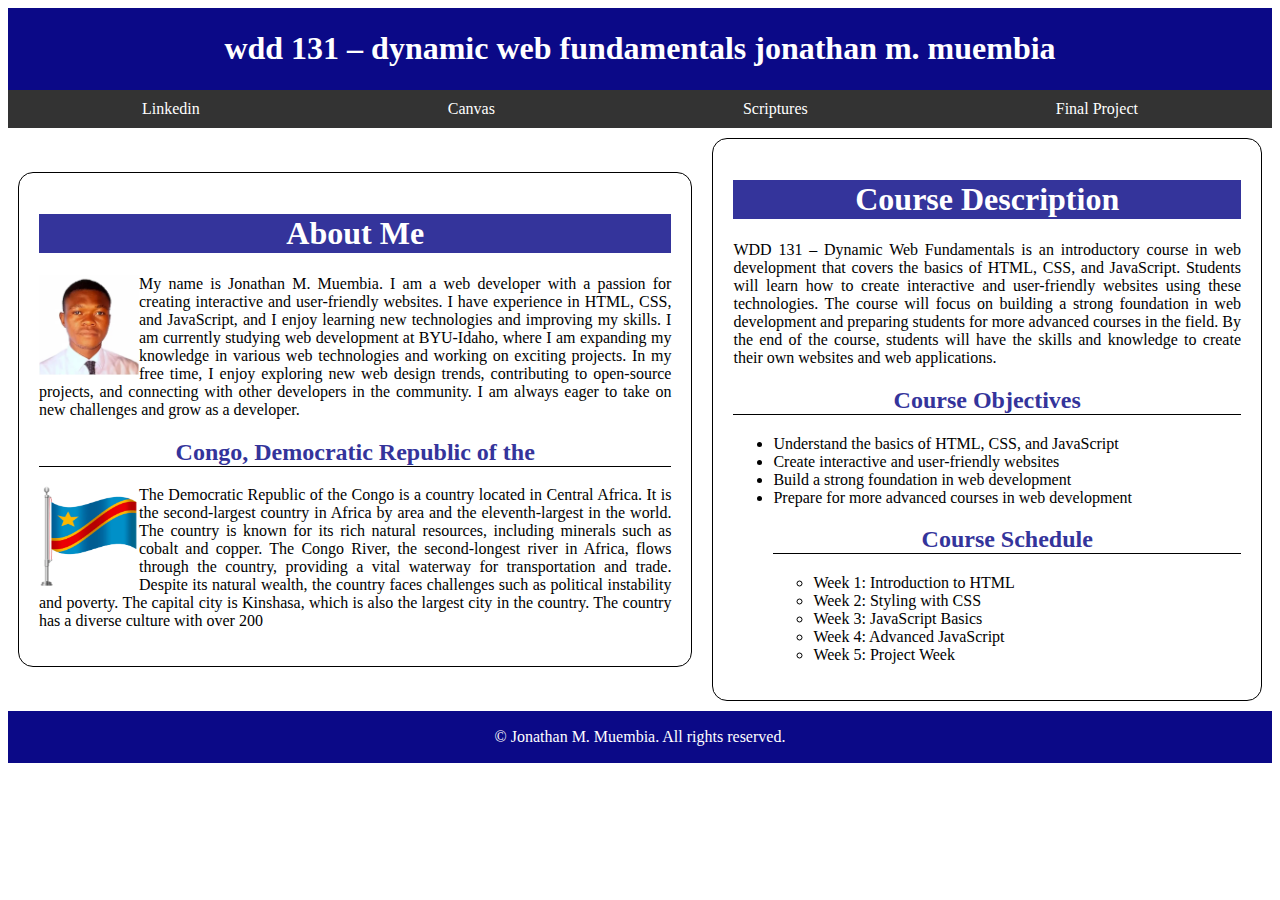
==== index.html @ fdf936e0 "commit" ====
<!DOCTYPE html>
<html lang="en-US">
<head>
    <meta charset="UTF-8">
    <meta name="viewport" content="width=device-width, initial-scale=1.0">
    <title>WDD 131 – Dynamic Web Fundamentals - Jonathan M. Muembia</title>
    <meta name="description" content="WDD 131 – Dynamic Web Fundamentals course by Jonathan M. Muembia. This course covers the basics of dynamic web development, including HTML, CSS, and JavaScript.">
    <meta name="keywords" content="WDD 131, Dynamic Web Fundamentals, HTML, CSS, JavaScript, Jonathan M. Muembia, web development, BYU Idaho">
    <meta name="author" content="Jonathan M. Muembia">
    <link rel="stylesheet" href="styles/base.css">
    <script src="getdates.js" defer></script>
</head>
<body>
    <header>
        <div>
        <h1>WDD 131 – Dynamic Web Fundamentals Jonathan M. Muembia</h1>
        </div>
        <nav>
            <a href="www.linkedin.com/in/jonathan-muembia">Linkedin</a>
            <a href="https://byupw.instructure.com/"> Canvas </a>
            <a href="https://www.churchofjesuschrist.org/study/scriptures/bofm/jacob/2.17?lang=eng">Scriptures</a>
            <a href="https:">Final Project</a>   
            
        </nav>
    </header>
    <main>
        <section class="card"> 
        <article>
            <h1>About Me</h1>
            <img src="images/profile.webp" alt="Jonathan M. Muembia" width="200" height="200">
            <p>My name is Jonathan M. Muembia. I am a web developer with a passion for creating interactive and user-friendly websites. I have experience in HTML, CSS, and JavaScript, and I enjoy learning new technologies and improving my skills. I am currently studying web development at BYU-Idaho, where I am expanding my knowledge in various web technologies and working on exciting projects. In my free time, I enjoy exploring new web design trends, contributing to open-source projects, and connecting with other developers in the community. I am always eager to take on new challenges and grow as a developer.

            </p>
            <h2>Congo, Democratic Republic of the</h2>
            
            <img src="images/flag_drc.webp"alt="flDemocratic Republic of the Congo" width="200">
            <p>The Democratic Republic of the Congo is a country located in Central Africa. It is the second-largest country in Africa by area and the eleventh-largest in the world. The country is known for its rich natural resources, including minerals such as cobalt and copper. The Congo River, the second-longest river in Africa, flows through the country, providing a vital waterway for transportation and trade. Despite its natural wealth, the country faces challenges such as political instability and poverty. The capital city is Kinshasa, which is also the largest city in the country.
            The country has a diverse culture with over 200
        </p>
        </article>
        <article>
        <h1>Course Description</h1>


        <p>WDD 131 – Dynamic Web Fundamentals is an introductory course in web development that covers the basics of HTML, CSS, and JavaScript. Students will learn how to create interactive and user-friendly websites using these technologies. The course will focus on building a strong foundation in web development and preparing students for more advanced courses in the field. By the end of the course, students will have the skills and knowledge to create their own websites and web applications.</p>
        <h2>Course Objectives</h2>
        <ul>
            <li>Understand the basics of HTML, CSS, and JavaScript</li>
            <li>Create interactive and user-friendly websites</li>
            <li>Build a strong foundation in web development</li>
            <li>Prepare for more advanced courses in web development</li>
        <h2>Course Schedule</h2>
        <ul>
            <li>Week 1: Introduction to HTML</li>
            <li>Week 2: Styling with CSS</li>
            <li>Week 3: JavaScript Basics</li>
            <li>Week 4: Advanced JavaScript</li>
            <li>Week 5: Project Week</li>
        </ul>
    </article>
    </section>
    </main>
    <footer>
        <p>&copy; <span id="currentyear"></span> Jonathan M. Muembia. All rights reserved.</p>
        <p><span id="lastModified"> </span></p>
    </footer>
</body>
</html>  <!-- end of body -->
<!-- end of html -->
---- styles/base.css ----
nav{
    background-color: #333;
    color: white;
    padding: 10px;
    display: flex;
    justify-content: space-around;
    align-items: center;
}
nav a{
    color: white;
    text-decoration: none;
}
.card h1{
    color: white;
    background-color: rgb(52, 52, 155);
    padding: 1px;
    text-align: center;

}
.card{
    display: flex;
    justify-content: space-around;
    align-items: center;
    padding: 5px;
    margin: 5px;
    gap: 20px;
}
.card img{
    width: 100px;
    height: 100px;
}
article{
    border: 1px solid black;
    padding: 20px;
    border-radius: 15px;
}
article h2{
    color: rgb(52, 52, 155);
    text-decoration: double;
    border-bottom: 1px solid black;
    text-align: center;	
}
.card img{
    float: left;
}
.card p{
    text-align: justify;

}
footer{
    background-color: #0b0987;
    color: white;
    padding: 1px;
    text-align: center;
}
div{
    background-color: #0b0987;
    color: white;
    padding: 1px;
    text-align: center;
    text-transform: lowercase;
    
}
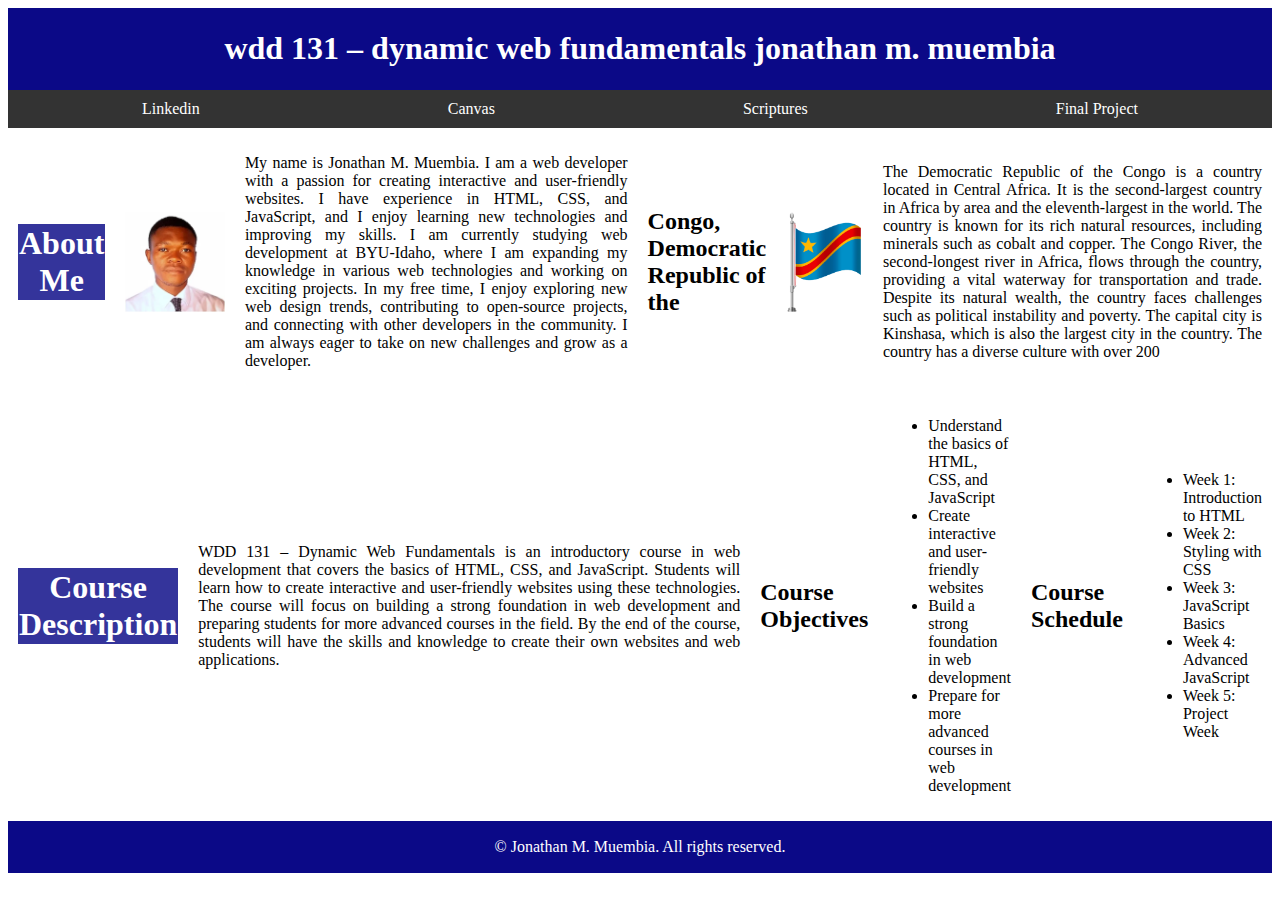
==== commit a418bd6f: "first" ====
--- a/index.html
+++ b/index.html
@@ -25,23 +25,18 @@
     </header>
     <main>
         <section class="card"> 
-        <article>
-            <h1>About Me</h1>
+            <h1> About Me</h1>
             <img src="images/profile.webp" alt="Jonathan M. Muembia" width="200" height="200">
             <p>My name is Jonathan M. Muembia. I am a web developer with a passion for creating interactive and user-friendly websites. I have experience in HTML, CSS, and JavaScript, and I enjoy learning new technologies and improving my skills. I am currently studying web development at BYU-Idaho, where I am expanding my knowledge in various web technologies and working on exciting projects. In my free time, I enjoy exploring new web design trends, contributing to open-source projects, and connecting with other developers in the community. I am always eager to take on new challenges and grow as a developer.
-
             </p>
             <h2>Congo, Democratic Republic of the</h2>
-            
-            <img src="images/flag_drc.webp"alt="flDemocratic Republic of the Congo" width="200">
+            <img src="images/flag_drc.webp" alt="flDemocratic Republic of the Congo" width="200">
             <p>The Democratic Republic of the Congo is a country located in Central Africa. It is the second-largest country in Africa by area and the eleventh-largest in the world. The country is known for its rich natural resources, including minerals such as cobalt and copper. The Congo River, the second-longest river in Africa, flows through the country, providing a vital waterway for transportation and trade. Despite its natural wealth, the country faces challenges such as political instability and poverty. The capital city is Kinshasa, which is also the largest city in the country.
             The country has a diverse culture with over 200
         </p>
-        </article>
-        <article>
+    </section>
+    <section class="card">
         <h1>Course Description</h1>
-
-
         <p>WDD 131 – Dynamic Web Fundamentals is an introductory course in web development that covers the basics of HTML, CSS, and JavaScript. Students will learn how to create interactive and user-friendly websites using these technologies. The course will focus on building a strong foundation in web development and preparing students for more advanced courses in the field. By the end of the course, students will have the skills and knowledge to create their own websites and web applications.</p>
         <h2>Course Objectives</h2>
         <ul>
@@ -49,6 +44,7 @@
             <li>Create interactive and user-friendly websites</li>
             <li>Build a strong foundation in web development</li>
             <li>Prepare for more advanced courses in web development</li>
+        </ul>
         <h2>Course Schedule</h2>
         <ul>
             <li>Week 1: Introduction to HTML</li>
@@ -57,7 +53,6 @@
             <li>Week 4: Advanced JavaScript</li>
             <li>Week 5: Project Week</li>
         </ul>
-    </article>
     </section>
     </main>
     <footer>
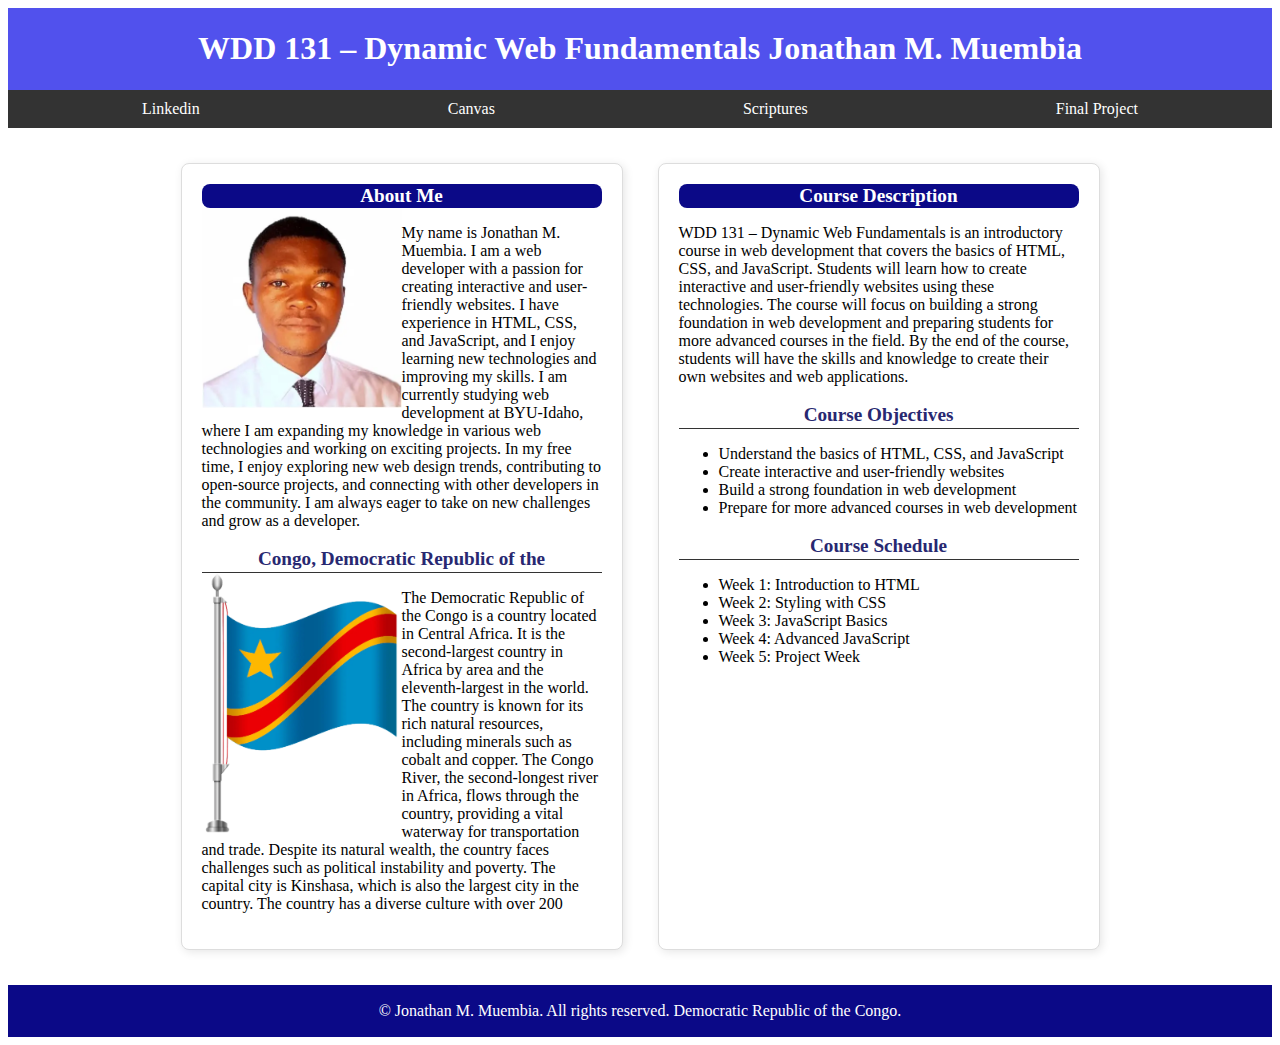
==== commit 492e13c9: "change" ====
--- a/index.html
+++ b/index.html
@@ -9,6 +9,7 @@
     <meta name="author" content="Jonathan M. Muembia">
     <link rel="stylesheet" href="styles/base.css">
     <script src="getdates.js" defer></script>
+
 </head>
 <body>
     <header>
@@ -19,33 +20,33 @@
             <a href="www.linkedin.com/in/jonathan-muembia">Linkedin</a>
             <a href="https://byupw.instructure.com/"> Canvas </a>
             <a href="https://www.churchofjesuschrist.org/study/scriptures/bofm/jacob/2.17?lang=eng">Scriptures</a>
-            <a href="https:">Final Project</a>   
+            <a href="">Final Project</a>   
             
         </nav>
     </header>
     <main>
         <section class="card"> 
-            <h1> About Me</h1>
+            <h2> About Me </h2>
             <img src="images/profile.webp" alt="Jonathan M. Muembia" width="200" height="200">
             <p>My name is Jonathan M. Muembia. I am a web developer with a passion for creating interactive and user-friendly websites. I have experience in HTML, CSS, and JavaScript, and I enjoy learning new technologies and improving my skills. I am currently studying web development at BYU-Idaho, where I am expanding my knowledge in various web technologies and working on exciting projects. In my free time, I enjoy exploring new web design trends, contributing to open-source projects, and connecting with other developers in the community. I am always eager to take on new challenges and grow as a developer.
             </p>
-            <h2>Congo, Democratic Republic of the</h2>
+            <h3>Congo, Democratic Republic of the</h3>
             <img src="images/flag_drc.webp" alt="flDemocratic Republic of the Congo" width="200">
             <p>The Democratic Republic of the Congo is a country located in Central Africa. It is the second-largest country in Africa by area and the eleventh-largest in the world. The country is known for its rich natural resources, including minerals such as cobalt and copper. The Congo River, the second-longest river in Africa, flows through the country, providing a vital waterway for transportation and trade. Despite its natural wealth, the country faces challenges such as political instability and poverty. The capital city is Kinshasa, which is also the largest city in the country.
             The country has a diverse culture with over 200
         </p>
     </section>
     <section class="card">
-        <h1>Course Description</h1>
+        <h2>Course Description</h2>
         <p>WDD 131 – Dynamic Web Fundamentals is an introductory course in web development that covers the basics of HTML, CSS, and JavaScript. Students will learn how to create interactive and user-friendly websites using these technologies. The course will focus on building a strong foundation in web development and preparing students for more advanced courses in the field. By the end of the course, students will have the skills and knowledge to create their own websites and web applications.</p>
-        <h2>Course Objectives</h2>
+        <h3>Course Objectives</h3>
         <ul>
             <li>Understand the basics of HTML, CSS, and JavaScript</li>
             <li>Create interactive and user-friendly websites</li>
             <li>Build a strong foundation in web development</li>
             <li>Prepare for more advanced courses in web development</li>
         </ul>
-        <h2>Course Schedule</h2>
+        <h3>Course Schedule</h3>
         <ul>
             <li>Week 1: Introduction to HTML</li>
             <li>Week 2: Styling with CSS</li>
@@ -56,9 +57,8 @@
     </section>
     </main>
     <footer>
-        <p>&copy; <span id="currentyear"></span> Jonathan M. Muembia. All rights reserved.</p>
+        <p>&copy;<span id="currentyear"></span> Jonathan M. Muembia. All rights reserved. Democratic Republic of the Congo.</p>
         <p><span id="lastModified"> </span></p>
     </footer>
 </body>
-</html>  <!-- end of body -->
-<!-- end of html -->+</html>--- a/styles/base.css
+++ b/styles/base.css
@@ -10,54 +10,55 @@
     color: white;
     text-decoration: none;
 }
-.card h1{
+.card {
+    border: 1px solid #ddd;
+    border-radius: 8px;
+    padding: 20px;
+    margin: 15px;
+    max-width: 400px;
+    background-color: #fff;
+    box-shadow: 2px 2px 10px rgba(0, 0, 0, 0.1);
+  }
+  
+  .card img {
+    float: left;
+  }
+.card h2{
+    font-size: 1.2em;
+    margin: 0;
+    text-align: center;
+    color: rgb(40, 40, 113);
+    background-color: #0b0987;
     color: white;
-    background-color: rgb(52, 52, 155);
     padding: 1px;
+    border-radius: 8px;
+}
+.card h3,h4{
+    font-size: 1.2em;
+    margin: 0;
     text-align: center;
+    color: rgb(40, 40, 113);
+    border-bottom: #333 1px solid;
+    padding: 2px;
+}
+main{
+    display: flex;
+    align-items: space-around;
+    justify-content: center;
+    gap: 5px;
+    padding: 20px;
+} 
 
-}
-.card{
-    display: flex;
-    justify-content: space-around;
-    align-items: center;
-    padding: 5px;
-    margin: 5px;
-    gap: 20px;
-}
-.card img{
-    width: 100px;
-    height: 100px;
-}
-article{
-    border: 1px solid black;
-    padding: 20px;
-    border-radius: 15px;
-}
-article h2{
-    color: rgb(52, 52, 155);
-    text-decoration: double;
-    border-bottom: 1px solid black;
-    text-align: center;	
-}
-.card img{
-    float: left;
-}
-.card p{
-    text-align: justify;
-
-}
 footer{
     background-color: #0b0987;
     color: white;
     padding: 1px;
     text-align: center;
 }
+
 div{
-    background-color: #0b0987;
     color: white;
+    background-color: rgb(81, 81, 237);
     padding: 1px;
     text-align: center;
-    text-transform: lowercase;
-    
 }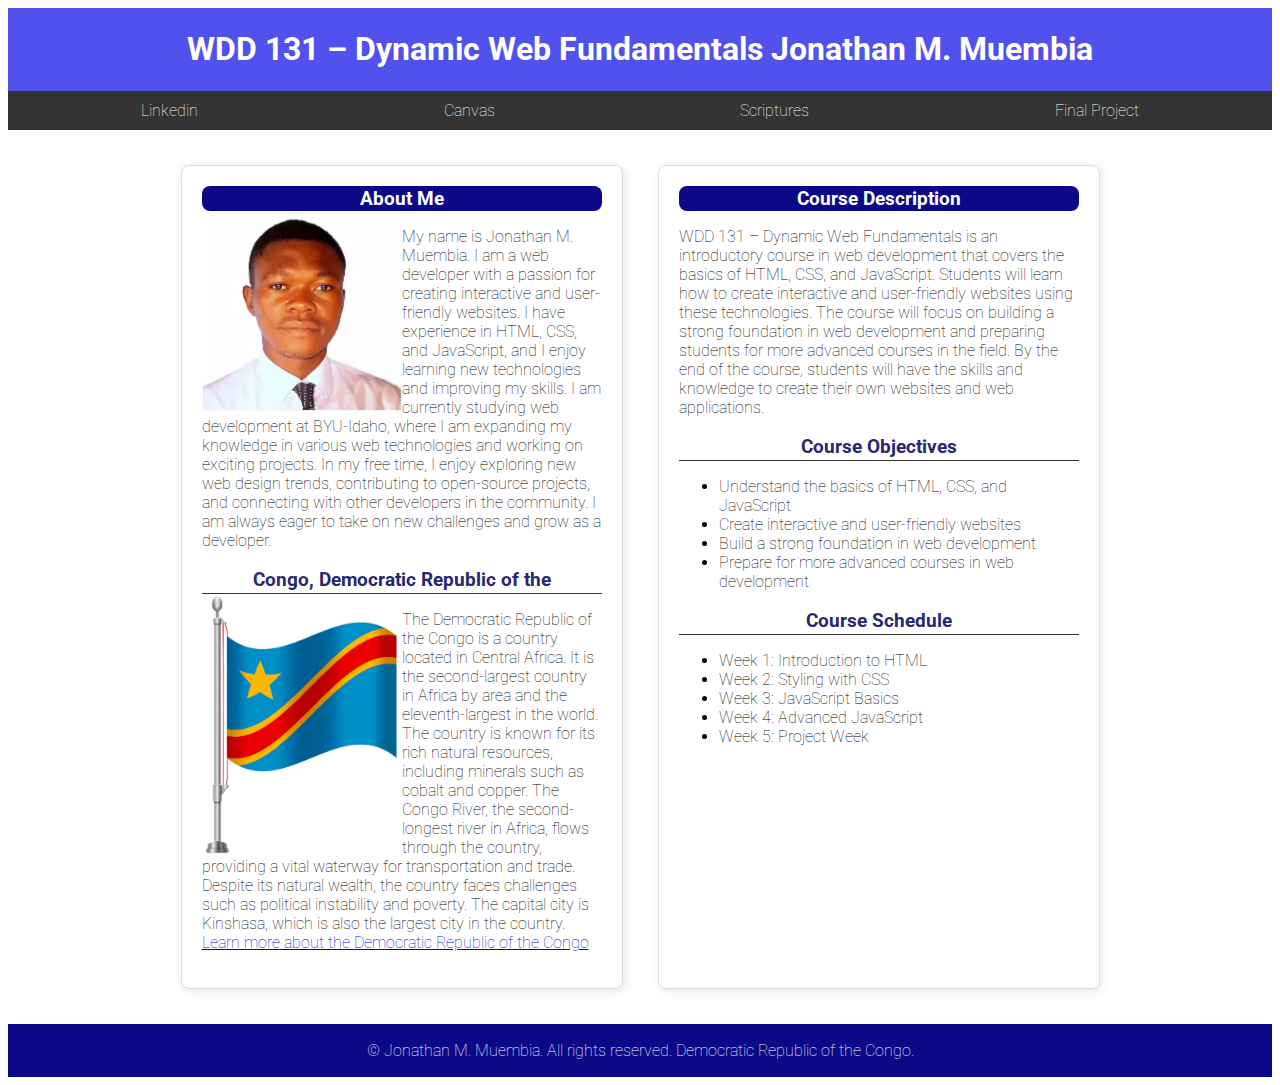
==== commit 110b2ced: "commit" ====
--- a/index.html
+++ b/index.html
@@ -8,7 +8,10 @@
     <meta name="keywords" content="WDD 131, Dynamic Web Fundamentals, HTML, CSS, JavaScript, Jonathan M. Muembia, web development, BYU Idaho">
     <meta name="author" content="Jonathan M. Muembia">
     <link rel="stylesheet" href="styles/base.css">
-    <script src="getdates.js" defer></script>
+    <link rel="preconnect" href="https://fonts.googleapis.com">
+    <link rel="preconnect" href="https://fonts.gstatic.com" crossorigin>
+    <link href="https://fonts.googleapis.com/css2?family=Roboto:ital,wght@0,100..900;1,100..900&display=swap" rel="stylesheet">
+    <script src="scripts/getdates.js"></script>
 
 </head>
 <body>
@@ -29,11 +32,12 @@
             <h2> About Me </h2>
             <img src="images/profile.webp" alt="Jonathan M. Muembia" width="200" height="200">
             <p>My name is Jonathan M. Muembia. I am a web developer with a passion for creating interactive and user-friendly websites. I have experience in HTML, CSS, and JavaScript, and I enjoy learning new technologies and improving my skills. I am currently studying web development at BYU-Idaho, where I am expanding my knowledge in various web technologies and working on exciting projects. In my free time, I enjoy exploring new web design trends, contributing to open-source projects, and connecting with other developers in the community. I am always eager to take on new challenges and grow as a developer.
+           <a href=""></a>
             </p>
             <h3>Congo, Democratic Republic of the</h3>
             <img src="images/flag_drc.webp" alt="flDemocratic Republic of the Congo" width="200">
             <p>The Democratic Republic of the Congo is a country located in Central Africa. It is the second-largest country in Africa by area and the eleventh-largest in the world. The country is known for its rich natural resources, including minerals such as cobalt and copper. The Congo River, the second-longest river in Africa, flows through the country, providing a vital waterway for transportation and trade. Despite its natural wealth, the country faces challenges such as political instability and poverty. The capital city is Kinshasa, which is also the largest city in the country.
-            The country has a diverse culture with over 200
+            <a href="wikipdia.org/wiki/Democratic_Republic_of_the_Congo">Learn more about the Democratic Republic of the Congo</a>
         </p>
     </section>
     <section class="card">
@@ -58,7 +62,8 @@
     </main>
     <footer>
         <p>&copy;<span id="currentyear"></span> Jonathan M. Muembia. All rights reserved. Democratic Republic of the Congo.</p>
-        <p><span id="lastModified"> </span></p>
+        <p id="lastModified"></p>
+        
     </footer>
 </body>
 </html>--- a/styles/base.css
+++ b/styles/base.css
@@ -61,4 +61,8 @@
     background-color: rgb(81, 81, 237);
     padding: 1px;
     text-align: center;
+}
+body{
+    font-family: "Roboto", sans-serif;
+    font-weight: 100;
 }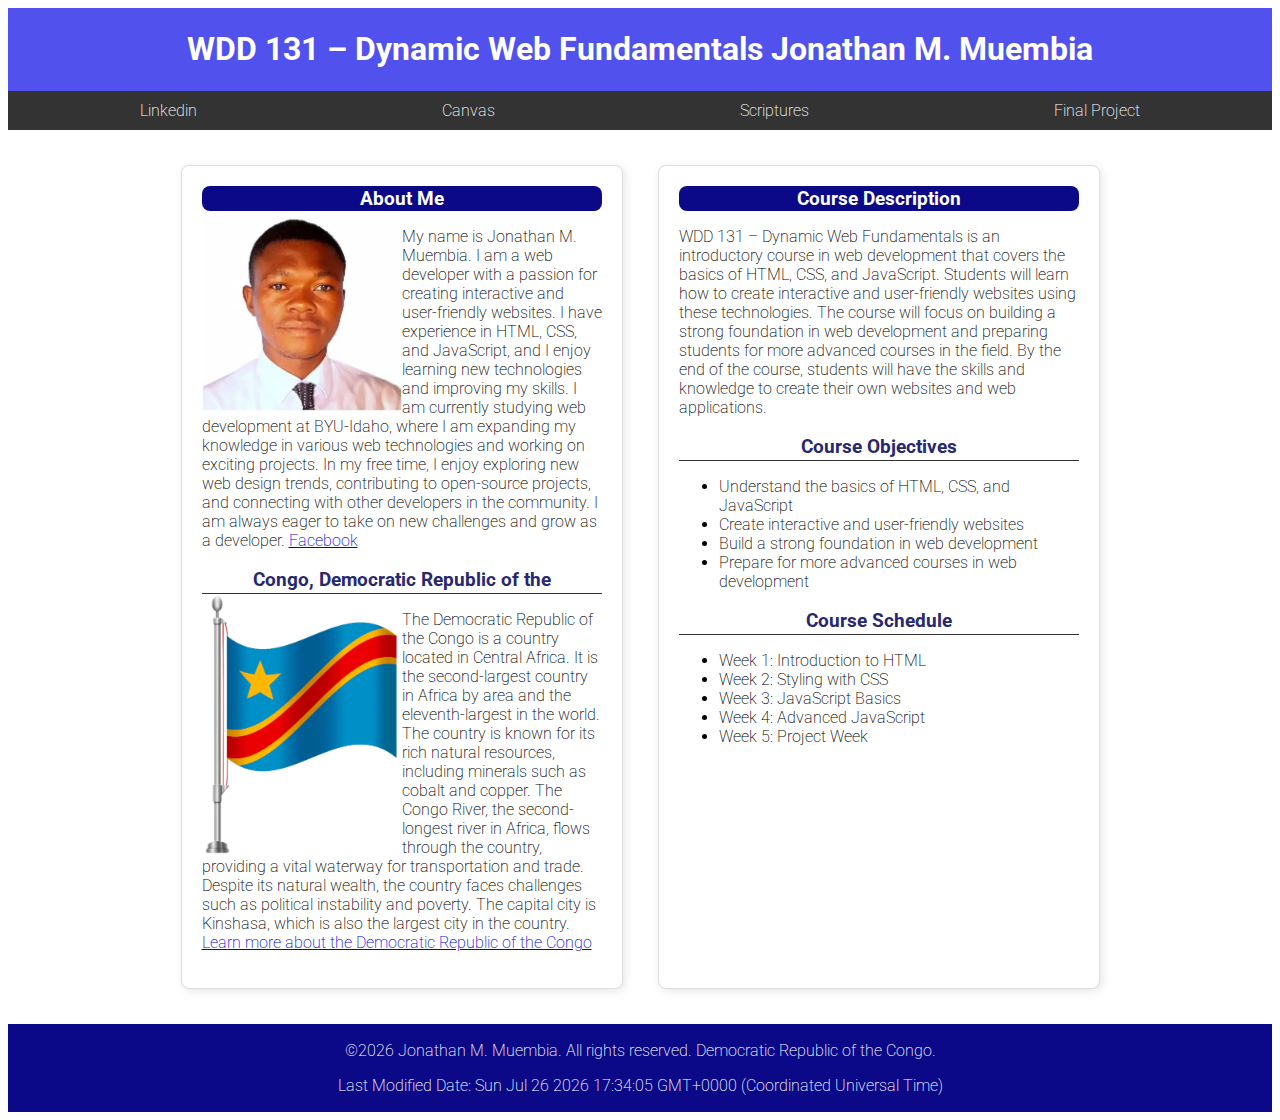
==== commit 9281a544: "commit" ====
--- a/index.html
+++ b/index.html
@@ -11,7 +11,8 @@
     <link rel="preconnect" href="https://fonts.googleapis.com">
     <link rel="preconnect" href="https://fonts.gstatic.com" crossorigin>
     <link href="https://fonts.googleapis.com/css2?family=Roboto:ital,wght@0,100..900;1,100..900&display=swap" rel="stylesheet">
-    <script src="scripts/getdates.js"></script>
+    <script src="scripts/getdates.js" defer ></script>
+    
 
 </head>
 <body>
@@ -32,7 +33,7 @@
             <h2> About Me </h2>
             <img src="images/profile.webp" alt="Jonathan M. Muembia" width="200" height="200">
             <p>My name is Jonathan M. Muembia. I am a web developer with a passion for creating interactive and user-friendly websites. I have experience in HTML, CSS, and JavaScript, and I enjoy learning new technologies and improving my skills. I am currently studying web development at BYU-Idaho, where I am expanding my knowledge in various web technologies and working on exciting projects. In my free time, I enjoy exploring new web design trends, contributing to open-source projects, and connecting with other developers in the community. I am always eager to take on new challenges and grow as a developer.
-           <a href=""></a>
+             <a href="https://www.facebook.com/jonathan.muembia">Facebook</a>
             </p>
             <h3>Congo, Democratic Republic of the</h3>
             <img src="images/flag_drc.webp" alt="flDemocratic Republic of the Congo" width="200">
@@ -52,11 +53,11 @@
         </ul>
         <h3>Course Schedule</h3>
         <ul>
-            <li>Week 1: Introduction to HTML</li>
-            <li>Week 2: Styling with CSS</li>
-            <li>Week 3: JavaScript Basics</li>
-            <li>Week 4: Advanced JavaScript</li>
-            <li>Week 5: Project Week</li>
+            <li><a href="week1.html">Week 1: Introduction to HTML</a></li>
+            <li><a href="week2.html">Week 2: Styling with CSS</a></li>
+            <li><a href="week3.html">Week 3: JavaScript Basics</a></li>
+            <li><a href="week4.html">Week 4: Advanced JavaScript</a></li>
+            <li><a href="week5.html">Week 5: Project Week</a></li>
         </ul>
     </section>
     </main>
--- a/styles/base.css
+++ b/styles/base.css
@@ -43,7 +43,6 @@
 }
 main{
     display: flex;
-    align-items: space-around;
     justify-content: center;
     gap: 5px;
     padding: 20px;
@@ -64,5 +63,9 @@
 }
 body{
     font-family: "Roboto", sans-serif;
-    font-weight: 100;
+    font-weight:   200;
+}
+li a{
+    color: black;
+    text-decoration: none;
 }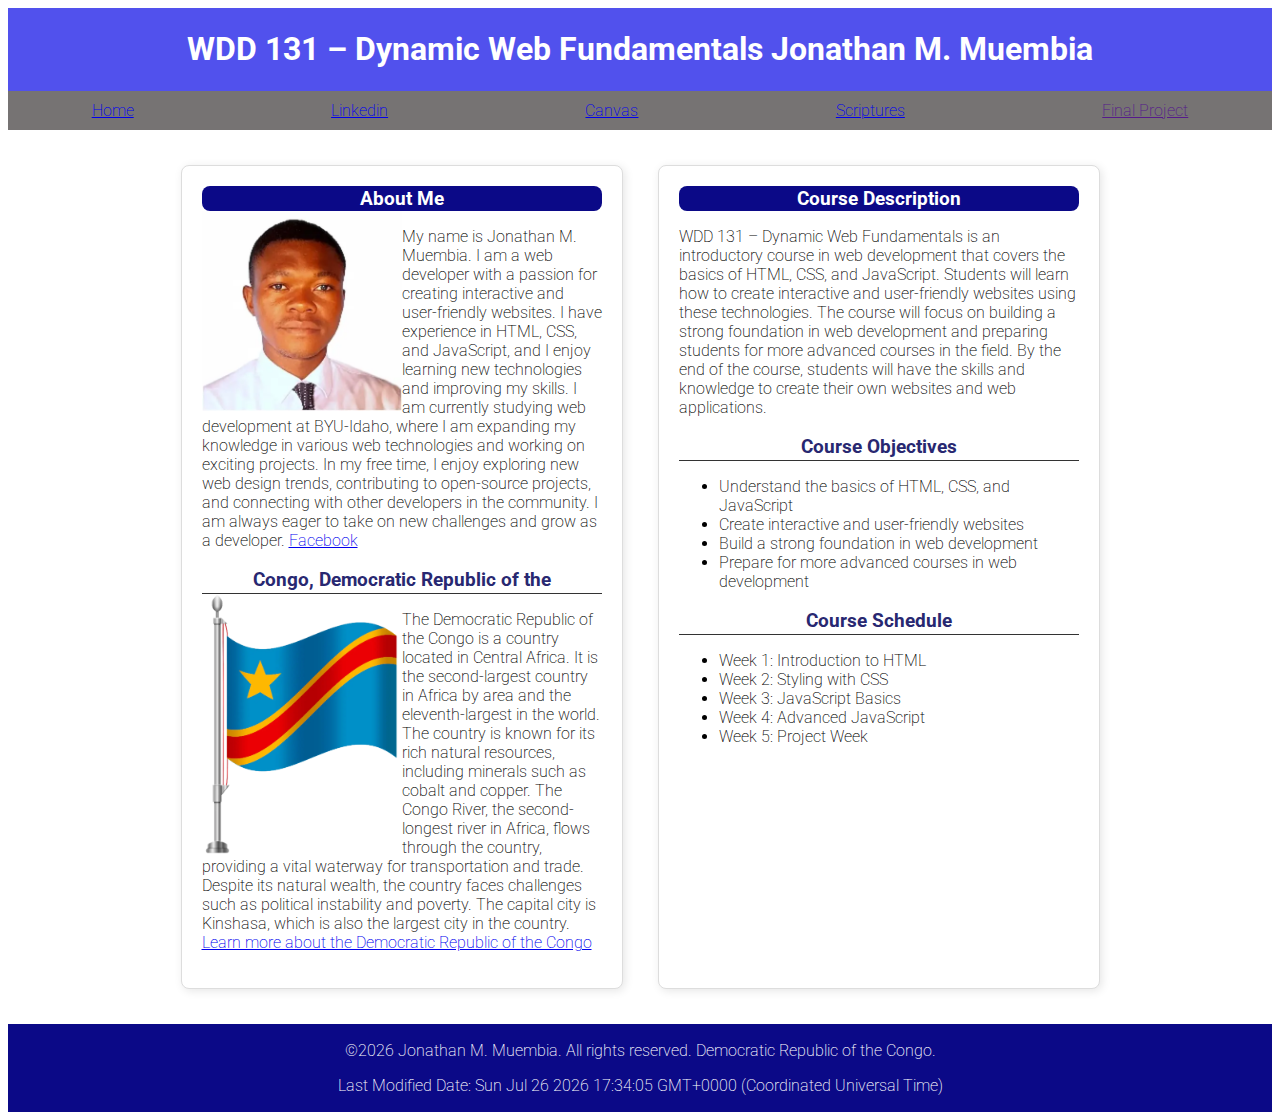
==== commit aecfa6e6: "commit" ====
--- a/index.html
+++ b/index.html
@@ -20,7 +20,8 @@
         <div>
         <h1>WDD 131 – Dynamic Web Fundamentals Jonathan M. Muembia</h1>
         </div>
-        <nav>
+        <nav class="hover">
+            <a href="index.html">Home</a>
             <a href="www.linkedin.com/in/jonathan-muembia">Linkedin</a>
             <a href="https://byupw.instructure.com/"> Canvas </a>
             <a href="https://www.churchofjesuschrist.org/study/scriptures/bofm/jacob/2.17?lang=eng">Scriptures</a>
--- a/styles/base.css
+++ b/styles/base.css
@@ -1,14 +1,13 @@
-nav{
-    background-color: #333;
-    color: white;
+.hover {
+    background-color: #767373;
     padding: 10px;
     display: flex;
     justify-content: space-around;
     align-items: center;
+    gap: 50px;
 }
-nav a{
+ a:hover{
     color: white;
-    text-decoration: none;
 }
 .card {
     border: 1px solid #ddd;
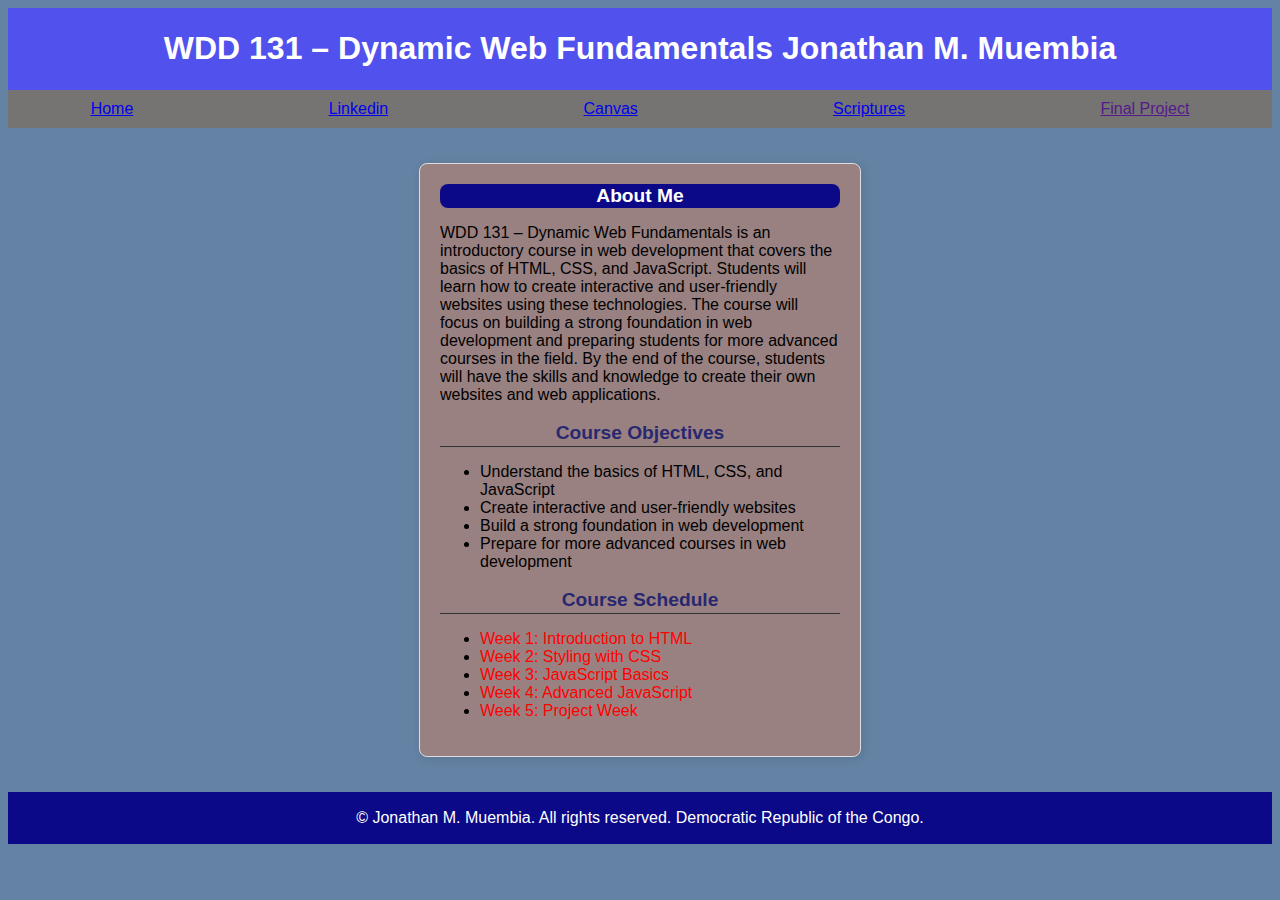
==== commit fce69218: "commit first" ====
--- a/index.html
+++ b/index.html
@@ -10,15 +10,11 @@
     <link rel="stylesheet" href="styles/base.css">
     <link rel="preconnect" href="https://fonts.googleapis.com">
     <link rel="preconnect" href="https://fonts.gstatic.com" crossorigin>
-    <link href="https://fonts.googleapis.com/css2?family=Roboto:ital,wght@0,100..900;1,100..900&display=swap" rel="stylesheet">
-    <script src="scripts/getdates.js" defer ></script>
-    
-
 </head>
 <body>
     <header>
         <div>
-        <h1>WDD 131 – Dynamic Web Fundamentals Jonathan M. Muembia</h1>
+            <h1>WDD 131 – Dynamic Web Fundamentals Jonathan M. Muembia</h1>
         </div>
         <nav class="hover">
             <a href="index.html">Home</a>
@@ -26,46 +22,32 @@
             <a href="https://byupw.instructure.com/"> Canvas </a>
             <a href="https://www.churchofjesuschrist.org/study/scriptures/bofm/jacob/2.17?lang=eng">Scriptures</a>
             <a href="">Final Project</a>   
-            
         </nav>
     </header>
     <main>
         <section class="card"> 
             <h2> About Me </h2>
-            <img src="images/profile.webp" alt="Jonathan M. Muembia" width="200" height="200">
-            <p>My name is Jonathan M. Muembia. I am a web developer with a passion for creating interactive and user-friendly websites. I have experience in HTML, CSS, and JavaScript, and I enjoy learning new technologies and improving my skills. I am currently studying web development at BYU-Idaho, where I am expanding my knowledge in various web technologies and working on exciting projects. In my free time, I enjoy exploring new web design trends, contributing to open-source projects, and connecting with other developers in the community. I am always eager to take on new challenges and grow as a developer.
-             <a href="https://www.facebook.com/jonathan.muembia">Facebook</a>
-            </p>
-            <h3>Congo, Democratic Republic of the</h3>
-            <img src="images/flag_drc.webp" alt="flDemocratic Republic of the Congo" width="200">
-            <p>The Democratic Republic of the Congo is a country located in Central Africa. It is the second-largest country in Africa by area and the eleventh-largest in the world. The country is known for its rich natural resources, including minerals such as cobalt and copper. The Congo River, the second-longest river in Africa, flows through the country, providing a vital waterway for transportation and trade. Despite its natural wealth, the country faces challenges such as political instability and poverty. The capital city is Kinshasa, which is also the largest city in the country.
-            <a href="wikipdia.org/wiki/Democratic_Republic_of_the_Congo">Learn more about the Democratic Republic of the Congo</a>
-        </p>
-    </section>
-    <section class="card">
-        <h2>Course Description</h2>
-        <p>WDD 131 – Dynamic Web Fundamentals is an introductory course in web development that covers the basics of HTML, CSS, and JavaScript. Students will learn how to create interactive and user-friendly websites using these technologies. The course will focus on building a strong foundation in web development and preparing students for more advanced courses in the field. By the end of the course, students will have the skills and knowledge to create their own websites and web applications.</p>
-        <h3>Course Objectives</h3>
-        <ul>
-            <li>Understand the basics of HTML, CSS, and JavaScript</li>
-            <li>Create interactive and user-friendly websites</li>
-            <li>Build a strong foundation in web development</li>
-            <li>Prepare for more advanced courses in web development</li>
-        </ul>
-        <h3>Course Schedule</h3>
-        <ul>
-            <li><a href="week1.html">Week 1: Introduction to HTML</a></li>
-            <li><a href="week2.html">Week 2: Styling with CSS</a></li>
-            <li><a href="week3.html">Week 3: JavaScript Basics</a></li>
-            <li><a href="week4.html">Week 4: Advanced JavaScript</a></li>
-            <li><a href="week5.html">Week 5: Project Week</a></li>
-        </ul>
-    </section>
+            <p>WDD 131 – Dynamic Web Fundamentals is an introductory course in web development that covers the basics of HTML, CSS, and JavaScript. Students will learn how to create interactive and user-friendly websites using these technologies. The course will focus on building a strong foundation in web development and preparing students for more advanced courses in the field. By the end of the course, students will have the skills and knowledge to create their own websites and web applications.</p>
+            <h3>Course Objectives</h3>
+            <ul>
+                <li>Understand the basics of HTML, CSS, and JavaScript</li>
+                <li>Create interactive and user-friendly websites</li>
+                <li>Build a strong foundation in web development</li>
+                <li>Prepare for more advanced courses in web development</li>
+            </ul>
+            <h3>Course Schedule</h3>
+            <ul>
+                <li><a href="week1.html">Week 1: Introduction to HTML</a></li>
+                <li><a href="week2.html">Week 2: Styling with CSS</a></li>
+                <li><a href="week3.html">Week 3: JavaScript Basics</a></li>
+                <li><a href="week4.html">Week 4: Advanced JavaScript</a></li>
+                <li><a href="week5.html">Week 5: Project Week</a></li>
+            </ul>
+        </section>
     </main>
     <footer>
         <p>&copy;<span id="currentyear"></span> Jonathan M. Muembia. All rights reserved. Democratic Republic of the Congo.</p>
         <p id="lastModified"></p>
-        
     </footer>
 </body>
 </html>--- a/styles/base.css
+++ b/styles/base.css
@@ -17,10 +17,13 @@
     max-width: 400px;
     background-color: #fff;
     box-shadow: 2px 2px 10px rgba(0, 0, 0, 0.1);
+    background-color:rgb(153, 129, 129);
   }
   
   .card img {
     float: left;
+    width: 100px;
+    padding: 10px;
   }
 .card h2{
     font-size: 1.2em;
@@ -44,7 +47,7 @@
     display: flex;
     justify-content: center;
     gap: 5px;
-    padding: 20px;
+    padding: 20px;;
 } 
 
 footer{
@@ -63,8 +66,10 @@
 body{
     font-family: "Roboto", sans-serif;
     font-weight:   200;
+    background-color: #6482a3;
 }
 li a{
-    color: black;
+    color:red;
     text-decoration: none;
-}+}
+
